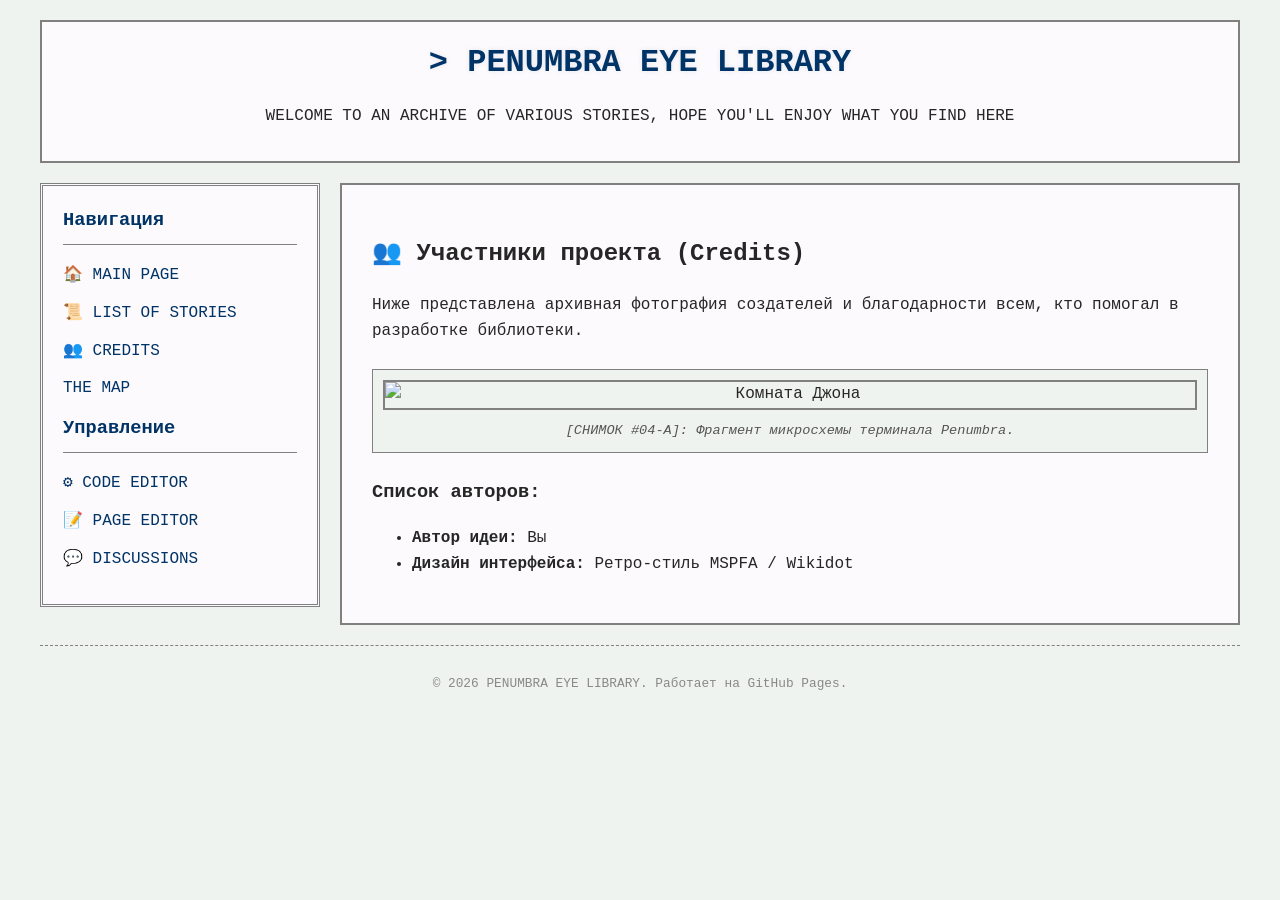
==== credits.html @ 9ffff0f3 "Create credits.html" ====
<!DOCTYPE html>
<html lang="ru">
<head>
    <meta charset="UTF-8">
    <meta name="viewport" content="width=device-width, initial-scale=1.0">
    <title>Credits - PENUMBRA EYE LIBRARY</title>
    <style>
        :root {
            --bg-color: #eff3ef;        
            --container-bg: #fcfafd;    
            --border-color: #808080;    
            --text-color: #262626;      
            --accent-color: #003366;    
            --font-family: 'Courier New', Courier, monospace; 
        }

        body {
            background-color: var(--bg-color);
            color: var(--text-color);
            font-family: var(--font-family);
            margin: 0;
            padding: 20px;
            line-height: 1.6;
        }

        .site-wrapper {
            max-width: 1200px;
            margin: 0 auto;
        }

        header {
            text-align: center;
            border: 2px solid var(--border-color);
            background-color: var(--container-bg);
            padding: 15px;
            margin-bottom: 20px;
        }

        header h1 {
            margin: 0;
            color: var(--accent-color);
            text-shadow: 0 0 5px rgba(0, 51, 102, 0.1);
        }

        .main-layout {
            display: grid;
            grid-template-columns: 280px 1fr;
            gap: 20px;
        }

        .sidebar {
            background-color: var(--container-bg);
            border: 3px double var(--border-color); 
            padding: 20px;
            box-sizing: border-box;
            height: fit-content;
        }

        .sidebar h3 {
            margin-top: 0;
            border-bottom: 1px solid var(--border-color);
            padding-bottom: 8px;
            color: var(--accent-color);
        }

        .sidebar ul { list-style-type: none; padding: 0; margin: 0; }
        .sidebar li { margin-bottom: 12px; }

        .content-area {
            background-color: var(--container-bg);
            border: 2px solid var(--border-color);
            padding: 30px;
        }

        a {
            color: var(--accent-color);
            text-decoration: none;
            transition: all 0.2s ease;
        }

        a:hover {
            text-decoration: underline;
            text-shadow: 0 0 8px rgba(0, 51, 102, 0.2);
        }

        .story-image-container {
            text-align: center;
            margin: 25px 0;
            padding: 10px;
            background-color: var(--bg-color);
            border: 1px solid var(--border-color);
        }

        .story-image {
            max-width: 100%;
            height: auto;
            border: 2px solid var(--border-color);
            display: block;
            margin: 0 auto 10px auto;
        }

        .image-caption {
            font-size: 0.85rem;
            font-style: italic;
            color: #555;
            margin: 0;
        }

        footer {
            text-align: center;
            margin-top: 20px;
            padding: 15px;
            font-size: 0.8rem;
            border-top: 1px dashed var(--border-color);
            color: #888888;
        }

        @media (max-width: 768px) {
            .main-layout { grid-template-columns: 1fr; }
            body { padding: 10px; }
        }
    </style>
</head>
<body>
    <div class="site-wrapper">
        <header>
            <h1>> PENUMBRA EYE LIBRARY</h1>
            <p>WELCOME TO AN ARCHIVE OF VARIOUS STORIES, HOPE YOU'LL ENJOY WHAT YOU FIND HERE</p>
        </header>

        <div class="main-layout">
            <aside class="sidebar">
                <h3>Навигация</h3>
                <ul>
                    <li><a href="index.html">🏠 MAIN PAGE</a></li>
                    <li><a href="stories.html">📜 LIST OF STORIES</a></li>
                    <li><a href="credits.html">👥 CREDITS</a></li>
                    <li><a href="#">THE MAP</a></li>
                </ul>
                <h3>Управление</h3>
                <ul>
                    <li><a href="#">⚙️ CODE EDITOR</a></li>
                    <li><a href="#">📝 PAGE EDITOR</a></li>
                    <li><a href="#">💬 DISCUSSIONS</a></li>
                </ul>
            </aside>

            <main class="content-area">
                <h2>👥 Участники проекта (Credits)</h2>
                <p>Ниже представлена архивная фотография создателей и благодарности всем, кто помогал в разработке библиотеки.</p>
                
                <div class="story-image-container">
                    <img src="https://homestuck.com" alt="Комната Джона" class="story-image">
                    <p class="image-caption">[СНИМОК #04-A]: Фрагмент микросхемы терминала Penumbra.</p>
                </div>

                <h3>Список авторов:</h3>
                <ul>
                    <li><strong>Автор идеи:</strong> Вы</li>
                    <li><strong>Дизайн интерфейса:</strong> Ретро-стиль MSPFA / Wikidot</li>
                </ul>
            </main>
        </div>
        <footer>
            <p>&copy; 2026 PENUMBRA EYE LIBRARY. Работает на GitHub Pages.</p>
        </footer>
    </div>
</body>
</html>
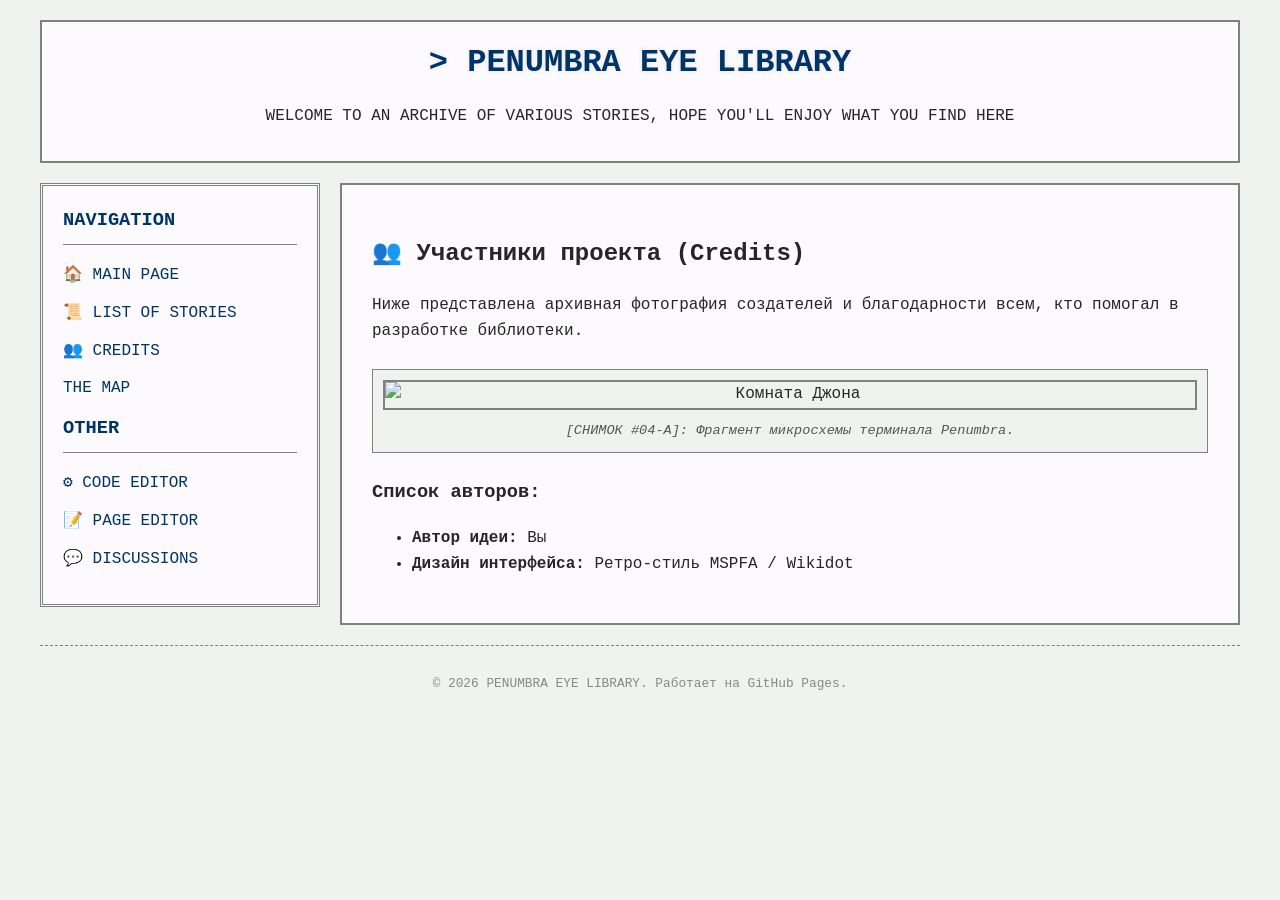
==== commit 79f64b94: "Update credits.html" ====
--- a/credits.html
+++ b/credits.html
@@ -130,14 +130,14 @@
 
         <div class="main-layout">
             <aside class="sidebar">
-                <h3>Навигация</h3>
+                <h3>NAVIGATION</h3>
                 <ul>
                     <li><a href="index.html">🏠 MAIN PAGE</a></li>
                     <li><a href="stories.html">📜 LIST OF STORIES</a></li>
                     <li><a href="credits.html">👥 CREDITS</a></li>
                     <li><a href="#">THE MAP</a></li>
                 </ul>
-                <h3>Управление</h3>
+                <h3>OTHER</h3>
                 <ul>
                     <li><a href="#">⚙️ CODE EDITOR</a></li>
                     <li><a href="#">📝 PAGE EDITOR</a></li>
